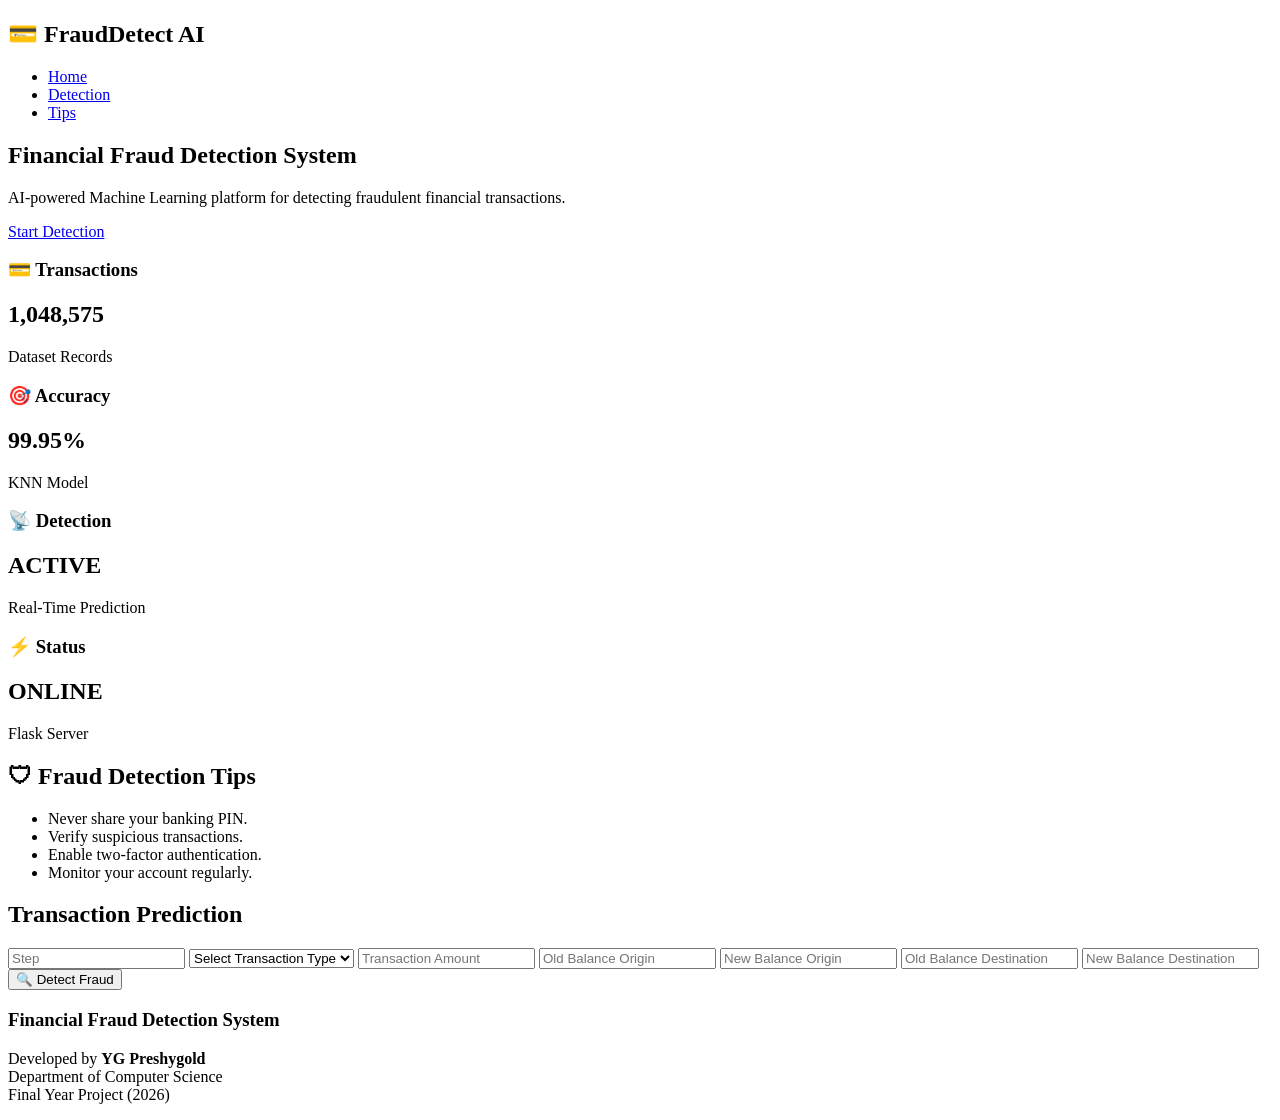
==== templates/index.html @ 99088a95 "Initial commit" ====
<!DOCTYPE html>
<html lang="en">
<head>
    <meta charset="UTF-8">
    <meta name="viewport" content="width=device-width, initial-scale=1.0">
    <title>FraudDetect AI</title>

    <link rel="stylesheet" href="{{ url_for('static', filename='style.css') }}">
</head>

<body>

<header>
    <nav>
        <h2>💳 FraudDetect AI</h2>

        <ul>
            <li><a href="#">Home</a></li>
            <li><a href="#predict">Detection</a></li>
            <li><a href="#tips">Tips</a></li>
        </ul>
    </nav>
</header>

<section class="hero">

    <h1>Financial Fraud Detection System</h1>

    <p>
        AI-powered Machine Learning platform for detecting fraudulent financial transactions.
    </p>

    <a href="#predict" class="hero-btn">
        Start Detection
    </a>

</section>

<section class="dashboard">

    <div class="card">
        <h3>💳 Transactions</h3>
        <h1>1,048,575</h1>
        <p>Dataset Records</p>
    </div>

    <div class="card">
        <h3>🎯 Accuracy</h3>
        <h1>99.95%</h1>
        <p>KNN Model</p>
    </div>

    <div class="card">
        <h3>📡 Detection</h3>
        <h1>ACTIVE</h1>
        <p>Real-Time Prediction</p>
    </div>

    <div class="card">
        <h3>⚡ Status</h3>
        <h1>ONLINE</h1>
        <p>Flask Server</p>
    </div>

</section>

<section id="tips" class="tips">

    <h2>🛡 Fraud Detection Tips</h2>

    <ul>
        <li>Never share your banking PIN.</li>
        <li>Verify suspicious transactions.</li>
        <li>Enable two-factor authentication.</li>
        <li>Monitor your account regularly.</li>
    </ul>

</section>

<section id="predict" class="predict-section">

<h2>Transaction Prediction</h2>

<form action="/predict" method="POST">

<input type="number" name="step" placeholder="Step" required>

<select name="type" required>
    <option value="">Select Transaction Type</option>
    <option value="PAYMENT">PAYMENT</option>
    <option value="TRANSFER">TRANSFER</option>
    <option value="CASH_OUT">CASH OUT</option>
    <option value="DEBIT">DEBIT</option>
</select>

<input type="number" step="any" name="amount" placeholder="Transaction Amount" required>

<input type="number" step="any" name="oldbalanceOrg" placeholder="Old Balance Origin" required>

<input type="number" step="any" name="newbalanceOrig" placeholder="New Balance Origin" required>

<input type="number" step="any" name="oldbalanceDest" placeholder="Old Balance Destination" required>

<input type="number" step="any" name="newbalanceDest" placeholder="New Balance Destination" required>

<button type="submit">
🔍 Detect Fraud
</button>

</form>

</section>

<footer>

<h3>Financial Fraud Detection System</h3>

<p>
Developed by <strong>YG Preshygold</strong><br>
Department of Computer Science<br>
Final Year Project (2026)
</p>

</footer>

</body>
</html>
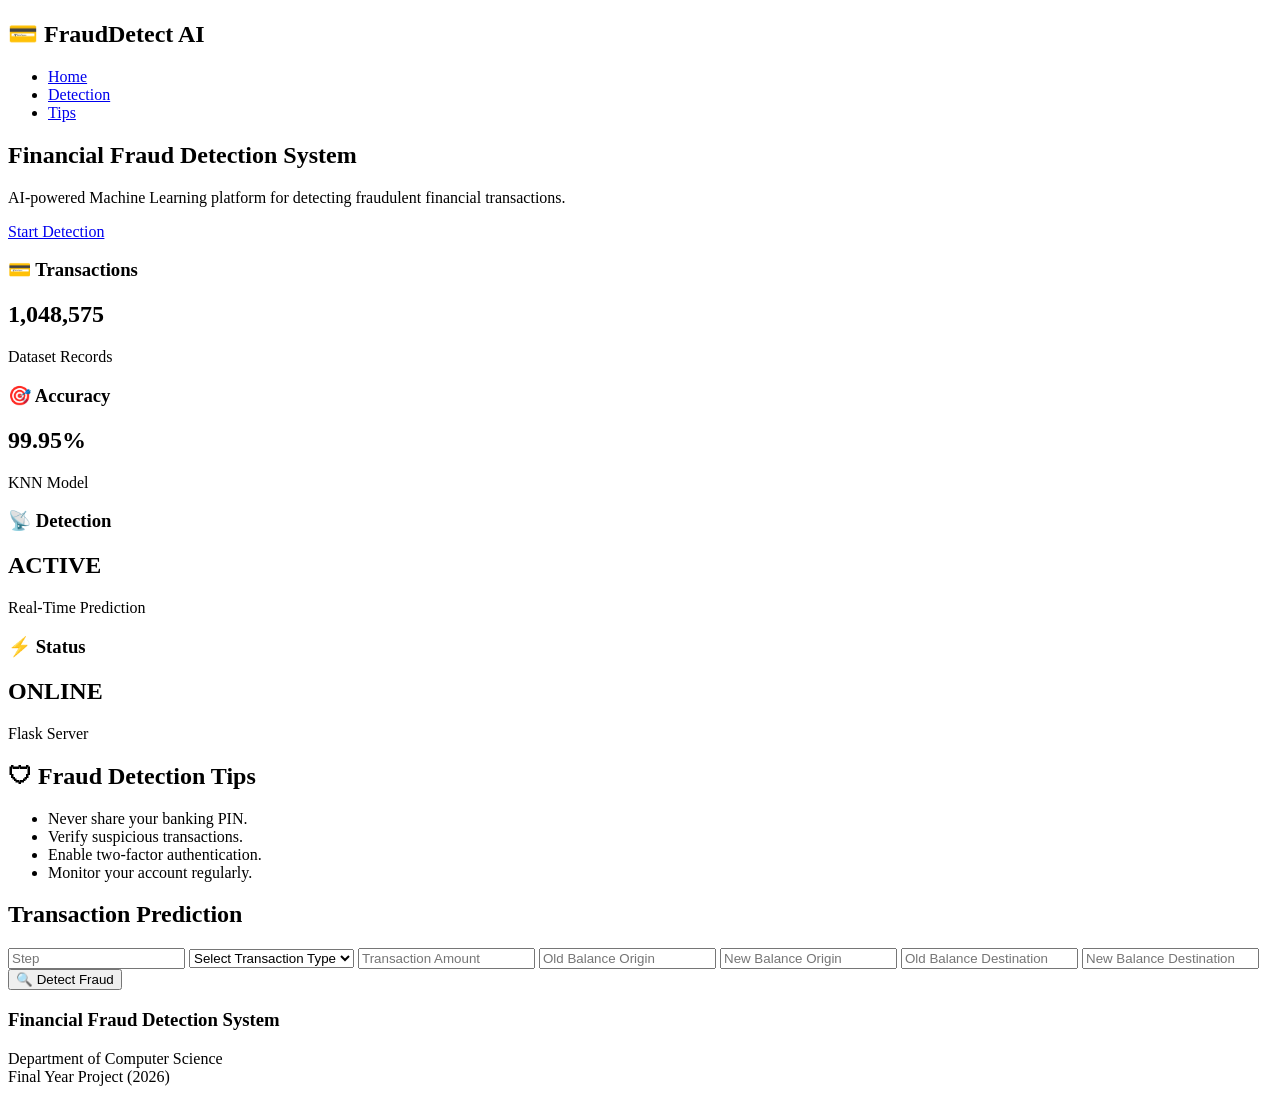
==== commit 90d2d0e8: "Update index.html" ====
--- a/templates/index.html
+++ b/templates/index.html
@@ -116,7 +116,6 @@
 <h3>Financial Fraud Detection System</h3>
 
 <p>
-Developed by <strong>YG Preshygold</strong><br>
 Department of Computer Science<br>
 Final Year Project (2026)
 </p>
